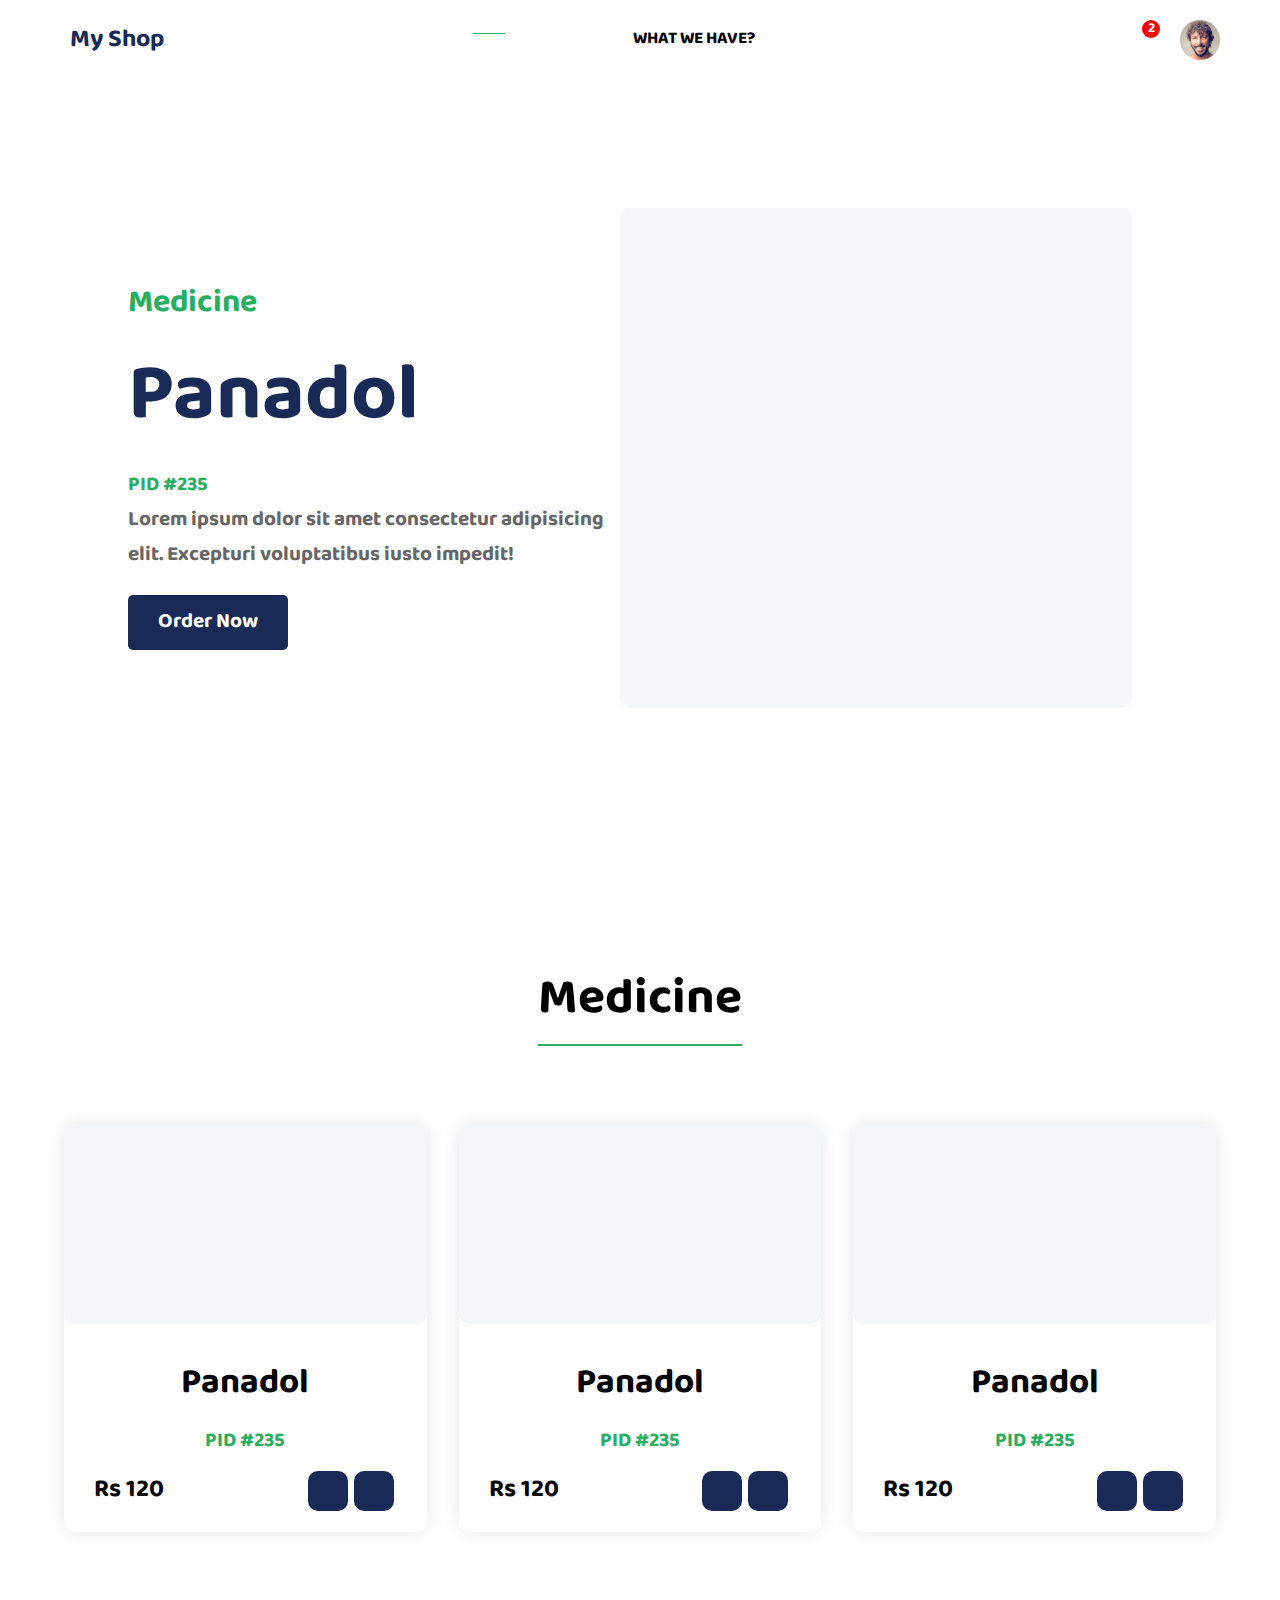
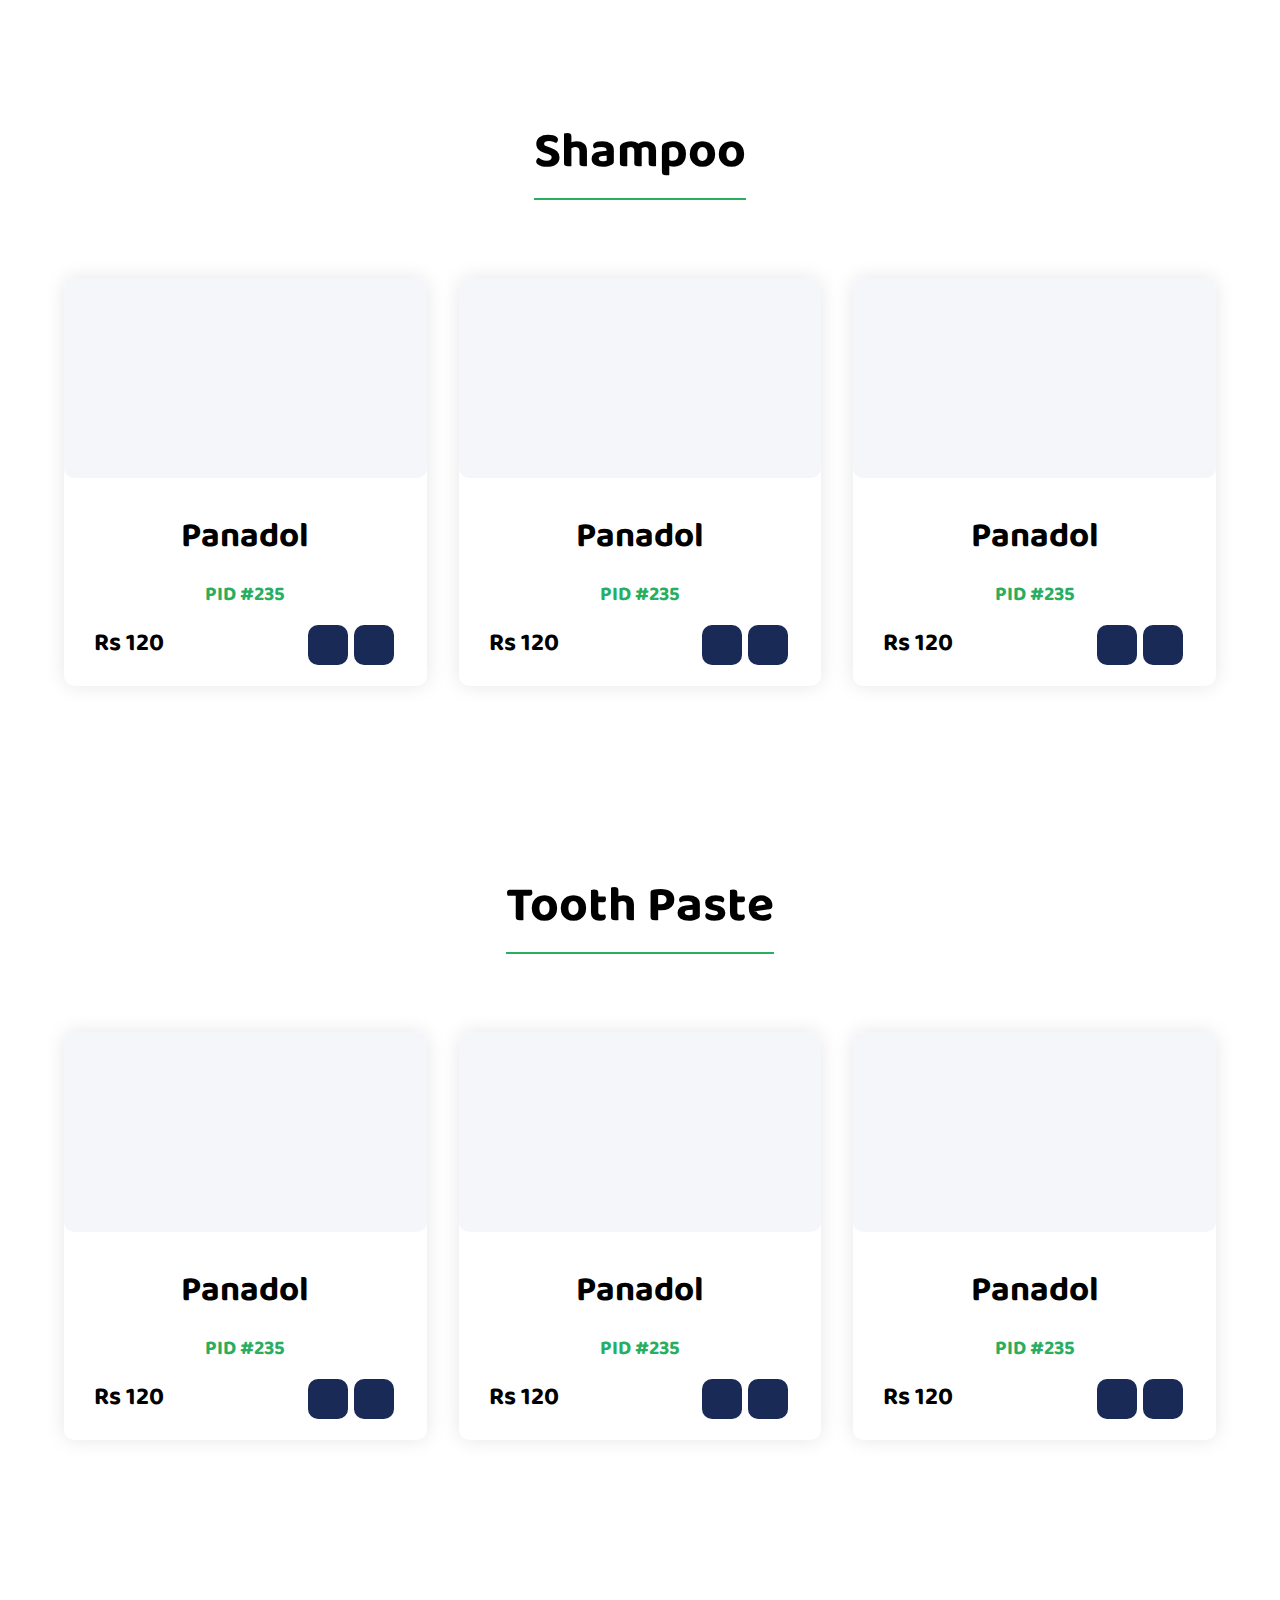
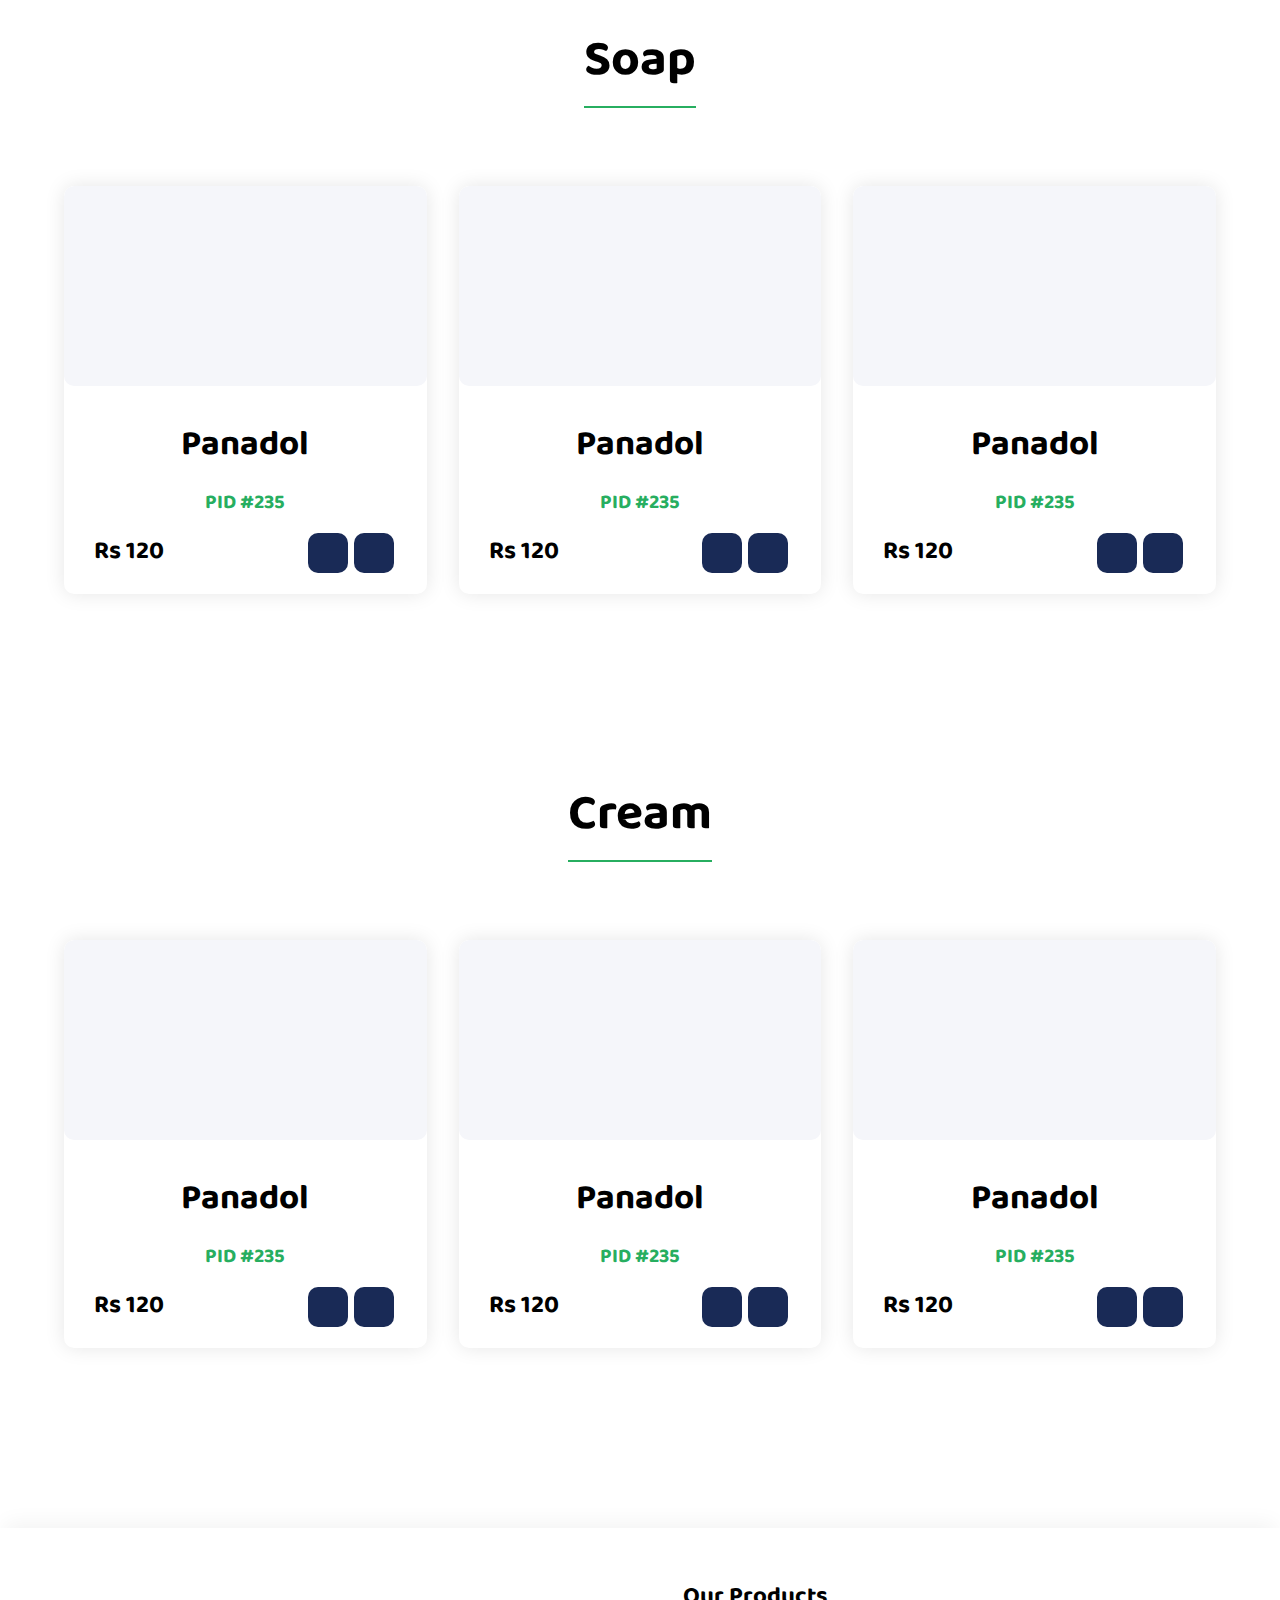
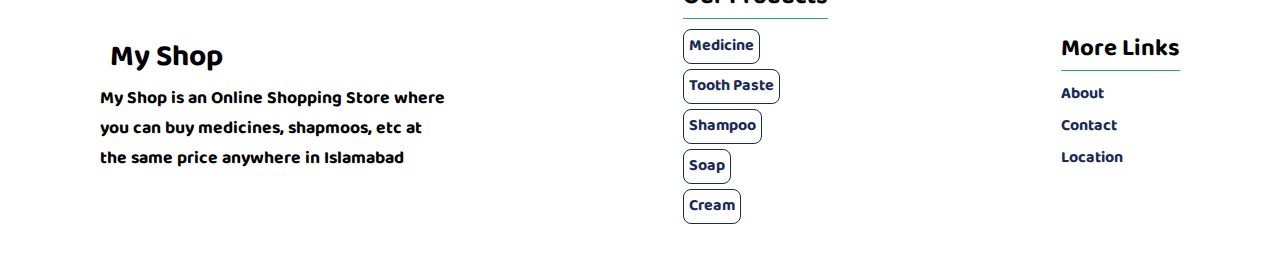
==== index.html @ c2c8ba21 "Add files via upload" ====
<!DOCTYPE html>
<html lang="en">
<head>
    <meta charset="UTF-8">
    <meta name="viewport" content="width=device-width, initial-scale=1.0">
    
    <title>Buy Medicines at the same rate anywhere in Sheikhupura</title>

    <!-- CSS -->
    <link rel="stylesheet" href="assets/css/style.css">

    <!-- Font Awesome -->
    <link rel="stylesheet" href="file:///C:/Font%20Awesome%20Icons/css/all.css">
</head>
<body>
    
    <!-- Header -->
    <header class="header">
        <!-- Website Logo -->
        <a href="index.html" class="logo">
            <i class="fas fa-shopping-bag"></i>
            My Shop
        </a>

        <!-- Navigation Bar -->
        <nav class="nav-bar">
            <ul>
                <li>
                    <a href="index.html" class="active"><i class="fas fa-home"></i></a>
                </li>
                <li>
                    <a class="home-search-anchor"><i class="fas fa-search"></i></a>
                </li>
                <li>
                    <a href=""><i class="fas fa-user"></i></a>
                </li>
                <li>
                    <a href=""><i class="fas fa-phone-alt"></i></a>
                </li>
                <!-- Submenu start here -->
                <li class="sub-li">
                    <input type="checkbox" id="submenu_checkbox" hidden>
                    <label for="submenu_checkbox">What we Have? <i class="fas fa-caret-left"></i></label>
                    <ul class="submenu">
                        <li>
                            <a href="">Medicine</a>
                        </li>
                        <li>
                            <a href="">Shampoo</a>
                        </li>
                        <li>
                            <a href="">Tooth Paste</a>
                        </li>
                        <li>
                            <a href="">Soap</a>
                        </li>
                        <li>
                            <a href="">Cream</a>
                        </li>
                    </ul>
                </li>
            </ul>
        </nav>

        <!-- Search Cont that will slide down from top -->
        <div class="search-container">
            <div class="text">Search what you want</div>
            <div class="field search">
                <input type="text" placeholder="Search">
                <i class="fas fa-search"></i>
            </div>
            <i class="fas fa-times search-cont-cancel-icon"></i>
            <div class="autocomplete-box">
                <ul>
                    <li>
                        <a href=""><i class="fas fa-search"></i>&nbsp;&nbsp; Panadol</a>
                    </li>
                    <li>
                        <a href=""><i class="fas fa-search"></i>&nbsp;&nbsp; Panadol</a>
                    </li>
                    <li>
                        <a href=""><i class="fas fa-search"></i>&nbsp;&nbsp; Panadol</a>
                    </li>
                    <li>
                        <a href=""><i class="fas fa-search"></i>&nbsp;&nbsp; Panadol</a>
                    </li>
                    <li>
                        <a href=""><i class="fas fa-search"></i>&nbsp;&nbsp; Panadol</a>
                    </li>
                </ul>
            </div>
        </div>

        <!-- Icons that are displayed on the right of header -->
        <!-- <div class="login-signup-links">
            <a href="" class="signup-link">Sign up</a> /
            <a href="" class="signup-link">LogIn</a>
        </div> -->
        <div class="header-icons">
            <a href="./Pages/user.html#favourites">
                <i class="fas fa-heart"></i>
            </a>
            <a href="./Pages/cart.html" class="shopping-cart">
                <div class="cart-count">2</div>
                <i class="fas fa-shopping-cart"></i>
            </a>
            <a href="./Pages/user.html">
                <div class="user-img">
                    <img src="assets/images/user.jpg">
                </div>
            </a>
        </div>

    </header> <!-- Header End -->

    <!-- Main Contents -->
    <main class="main-cont">

        <div class="container">
            <div class="slide">
                <div class="content">
                    <span>Medicine</span>
                    <h3>Panadol</h3>
                    <div class="prd-id">PID #235</div>
                    <p>Lorem ipsum dolor sit amet consectetur adipisicing elit. Excepturi voluptatibus iusto impedit!</p>
                    <a href="" class="order-now-btn">Order Now</a>
                </div>
                <div class="image">
                    <img src="" alt="">
                </div>
            </div>
            <!-- <div class="slide">
                <div class="content">
                    <span>Tooth Paste</span>
                    <h3>Sensodine</h3>
                    <p>Lorem ipsum dolor sit amet consectetur adipisicing elit. Excepturi voluptatibus iusto impedit!</p>
                    <a href="" class="order-now-btn">Order Now</a>
                </div>
                <div class="image">
                    <img src="images/2.jpg" alt="">
                </div>
            </div>
            <div class="slide">
                <div class="content">
                    <span>Shampoo</span>
                    <h3>Sunslik</h3>
                    <p>Lorem ipsum dolor sit amet consectetur adipisicing elit. Excepturi voluptatibus iusto impedit!</p>
                    <a href="" class="order-now-btn">Order Now</a>
                </div>
                <div class="image">
                    <img src="images/2.jpg" alt="">
                </div>
            </div> -->
        </div>
        <div class="container">
            <div class="medicine-cont">
                <span>Medicine</span>
                <div class="products-cont">
                    <div class="product">
                        <div class="image">
                            <img src="" alt="">
                            <div class="hover-box">
                                <i class="fas fa-eye"></i>
                            </div>
                        </div>
                        <div class="details">
                            <h1>Panadol</h1>
                            <div class="rating-cont">
                                <i class="fas fa-star rtd"></i>
                                <i class="fas fa-star rtd"></i>
                                <i class="fas fa-star rtd"></i>
                                <i class="fas fa-star"></i>
                                <i class="fas fa-star"></i>
                            </div>
                            <div class="prd-id">PID #235</div>
                            <div class="add-to-cart">
                                <div class="price">Rs 120</div>
                                <div class="add-icons">
                                    <a href="">
                                        <i class="fas fa-heart"></i>
                                    </a>
                                    <a href="">
                                        <i class="fas fa-shopping-cart"></i>
                                    </a>
                                </div>
                            </div>
                        </div>
                    </div>
                    <div class="product">
                        <div class="image">
                            <img src="" alt="">
                            <div class="hover-box">
                                <i class="fas fa-eye"></i>
                            </div>
                        </div>
                        <div class="details">
                            <h1>Panadol</h1>
                            <div class="rating-cont">
                                <i class="fas fa-star rtd"></i>
                                <i class="fas fa-star rtd"></i>
                                <i class="fas fa-star rtd"></i>
                                <i class="fas fa-star"></i>
                                <i class="fas fa-star"></i>
                            </div>
                            <div class="prd-id">PID #235</div>
                            <div class="add-to-cart">
                                <div class="price">Rs 120</div>
                                <div class="add-icons">
                                    <a href="">
                                        <i class="fas fa-heart"></i>
                                    </a>
                                    <a href="">
                                        <i class="fas fa-shopping-cart"></i>
                                    </a>
                                </div>
                            </div>
                        </div>
                    </div>
                    <div class="product">
                        <div class="image">
                            <img src="" alt="">
                            <div class="hover-box">
                                <i class="fas fa-eye"></i>
                            </div>
                        </div>
                        <div class="details">
                            <h1>Panadol</h1>
                            <div class="rating-cont">
                                <i class="fas fa-star rtd"></i>
                                <i class="fas fa-star rtd"></i>
                                <i class="fas fa-star rtd"></i>
                                <i class="fas fa-star"></i>
                                <i class="fas fa-star"></i>
                            </div>
                            <div class="prd-id">PID #235</div>
                            <div class="add-to-cart">
                                <div class="price">Rs 120</div>
                                <div class="add-icons">
                                    <a href="">
                                        <i class="fas fa-heart"></i>
                                    </a>
                                    <a href="">
                                        <i class="fas fa-shopping-cart"></i>
                                    </a>
                                </div>
                            </div>
                        </div>
                    </div>
                </div>
            </div>
            <div class="medicine-cont">
                <span>Shampoo</span>
                <div class="products-cont">
                    <div class="product">
                        <div class="image">
                            <img src="" alt="">
                            <div class="hover-box">
                                <i class="fas fa-eye"></i>
                            </div>
                        </div>
                        <div class="details">
                            <h1>Panadol</h1>
                            <div class="rating-cont">
                                <i class="fas fa-star rtd"></i>
                                <i class="fas fa-star rtd"></i>
                                <i class="fas fa-star rtd"></i>
                                <i class="fas fa-star"></i>
                                <i class="fas fa-star"></i>
                            </div>
                            <div class="prd-id">PID #235</div>
                            <div class="add-to-cart">
                                <div class="price">Rs 120</div>
                                <div class="add-icons">
                                    <a href="">
                                        <i class="fas fa-heart"></i>
                                    </a>
                                    <a href="">
                                        <i class="fas fa-shopping-cart"></i>
                                    </a>
                                </div>
                            </div>
                        </div>
                    </div>
                    <div class="product">
                        <div class="image">
                            <img src="" alt="">
                            <div class="hover-box">
                                <i class="fas fa-eye"></i>
                            </div>
                        </div>
                        <div class="details">
                            <h1>Panadol</h1>
                            <div class="rating-cont">
                                <i class="fas fa-star rtd"></i>
                                <i class="fas fa-star rtd"></i>
                                <i class="fas fa-star rtd"></i>
                                <i class="fas fa-star"></i>
                                <i class="fas fa-star"></i>
                            </div>
                            <div class="prd-id">PID #235</div>
                            <div class="add-to-cart">
                                <div class="price">Rs 120</div>
                                <div class="add-icons">
                                    <a href="">
                                        <i class="fas fa-heart"></i>
                                    </a>
                                    <a href="">
                                        <i class="fas fa-shopping-cart"></i>
                                    </a>
                                </div>
                            </div>
                        </div>
                    </div>
                    <div class="product">
                        <div class="image">
                            <img src="" alt="">
                            <div class="hover-box">
                                <i class="fas fa-eye"></i>
                            </div>
                        </div>
                        <div class="details">
                            <h1>Panadol</h1>
                            <div class="rating-cont">
                                <i class="fas fa-star rtd"></i>
                                <i class="fas fa-star rtd"></i>
                                <i class="fas fa-star rtd"></i>
                                <i class="fas fa-star"></i>
                                <i class="fas fa-star"></i>
                            </div>
                            <div class="prd-id">PID #235</div>
                            <div class="add-to-cart">
                                <div class="price">Rs 120</div>
                                <div class="add-icons">
                                    <a href="">
                                        <i class="fas fa-heart"></i>
                                    </a>
                                    <a href="">
                                        <i class="fas fa-shopping-cart"></i>
                                    </a>
                                </div>
                            </div>
                        </div>
                    </div>
                </div>
            </div>
            <div class="medicine-cont">
                <span>Tooth Paste</span>
                <div class="products-cont">
                    <div class="product">
                        <div class="image">
                            <img src="" alt="">
                            <div class="hover-box">
                                <i class="fas fa-eye"></i>
                            </div>
                        </div>
                        <div class="details">
                            <h1>Panadol</h1>
                            <div class="rating-cont">
                                <i class="fas fa-star rtd"></i>
                                <i class="fas fa-star rtd"></i>
                                <i class="fas fa-star rtd"></i>
                                <i class="fas fa-star"></i>
                                <i class="fas fa-star"></i>
                            </div>
                            <div class="prd-id">PID #235</div>
                            <div class="add-to-cart">
                                <div class="price">Rs 120</div>
                                <div class="add-icons">
                                    <a href="">
                                        <i class="fas fa-heart"></i>
                                    </a>
                                    <a href="">
                                        <i class="fas fa-shopping-cart"></i>
                                    </a>
                                </div>
                            </div>
                        </div>
                    </div>
                    <div class="product">
                        <div class="image">
                            <img src="" alt="">
                            <div class="hover-box">
                                <i class="fas fa-eye"></i>
                            </div>
                        </div>
                        <div class="details">
                            <h1>Panadol</h1>
                            <div class="rating-cont">
                                <i class="fas fa-star rtd"></i>
                                <i class="fas fa-star rtd"></i>
                                <i class="fas fa-star rtd"></i>
                                <i class="fas fa-star"></i>
                                <i class="fas fa-star"></i>
                            </div>
                            <div class="prd-id">PID #235</div>
                            <div class="add-to-cart">
                                <div class="price">Rs 120</div>
                                <div class="add-icons">
                                    <a href="">
                                        <i class="fas fa-heart"></i>
                                    </a>
                                    <a href="">
                                        <i class="fas fa-shopping-cart"></i>
                                    </a>
                                </div>
                            </div>
                        </div>
                    </div>
                    <div class="product">
                        <div class="image">
                            <img src="" alt="">
                            <div class="hover-box">
                                <i class="fas fa-eye"></i>
                            </div>
                        </div>
                        <div class="details">
                            <h1>Panadol</h1>
                            <div class="rating-cont">
                                <i class="fas fa-star rtd"></i>
                                <i class="fas fa-star rtd"></i>
                                <i class="fas fa-star rtd"></i>
                                <i class="fas fa-star"></i>
                                <i class="fas fa-star"></i>
                            </div>
                            <div class="prd-id">PID #235</div>
                            <div class="add-to-cart">
                                <div class="price">Rs 120</div>
                                <div class="add-icons">
                                    <a href="">
                                        <i class="fas fa-heart"></i>
                                    </a>
                                    <a href="">
                                        <i class="fas fa-shopping-cart"></i>
                                    </a>
                                </div>
                            </div>
                        </div>
                    </div>
                </div>
            </div>
            <div class="medicine-cont">
                <span>Soap</span>
                <div class="products-cont">
                    <div class="product">
                        <div class="image">
                            <img src="" alt="">
                            <div class="hover-box">
                                <i class="fas fa-eye"></i>
                            </div>
                        </div>
                        <div class="details">
                            <h1>Panadol</h1>
                            <div class="rating-cont">
                                <i class="fas fa-star rtd"></i>
                                <i class="fas fa-star rtd"></i>
                                <i class="fas fa-star rtd"></i>
                                <i class="fas fa-star"></i>
                                <i class="fas fa-star"></i>
                            </div>
                            <div class="prd-id">PID #235</div>
                            <div class="add-to-cart">
                                <div class="price">Rs 120</div>
                                <div class="add-icons">
                                    <a href="">
                                        <i class="fas fa-heart"></i>
                                    </a>
                                    <a href="">
                                        <i class="fas fa-shopping-cart"></i>
                                    </a>
                                </div>
                            </div>
                        </div>
                    </div>
                    <div class="product">
                        <div class="image">
                            <img src="" alt="">
                            <div class="hover-box">
                                <i class="fas fa-eye"></i>
                            </div>
                        </div>
                        <div class="details">
                            <h1>Panadol</h1>
                            <div class="rating-cont">
                                <i class="fas fa-star rtd"></i>
                                <i class="fas fa-star rtd"></i>
                                <i class="fas fa-star rtd"></i>
                                <i class="fas fa-star"></i>
                                <i class="fas fa-star"></i>
                            </div>
                            <div class="prd-id">PID #235</div>
                            <div class="add-to-cart">
                                <div class="price">Rs 120</div>
                                <div class="add-icons">
                                    <a href="">
                                        <i class="fas fa-heart"></i>
                                    </a>
                                    <a href="">
                                        <i class="fas fa-shopping-cart"></i>
                                    </a>
                                </div>
                            </div>
                        </div>
                    </div>
                    <div class="product">
                        <div class="image">
                            <img src="" alt="">
                            <div class="hover-box">
                                <i class="fas fa-eye"></i>
                            </div>
                        </div>
                        <div class="details">
                            <h1>Panadol</h1>
                            <div class="rating-cont">
                                <i class="fas fa-star rtd"></i>
                                <i class="fas fa-star rtd"></i>
                                <i class="fas fa-star rtd"></i>
                                <i class="fas fa-star"></i>
                                <i class="fas fa-star"></i>
                            </div>
                            <div class="prd-id">PID #235</div>
                            <div class="add-to-cart">
                                <div class="price">Rs 120</div>
                                <div class="add-icons">
                                    <a href="">
                                        <i class="fas fa-heart"></i>
                                    </a>
                                    <a href="">
                                        <i class="fas fa-shopping-cart"></i>
                                    </a>
                                </div>
                            </div>
                        </div>
                    </div>
                </div>
            </div>
            <div class="medicine-cont">
                <span>Cream</span>
                <div class="products-cont">
                    <div class="product">
                        <div class="image">
                            <img src="" alt="">
                            <div class="hover-box">
                                <i class="fas fa-eye"></i>
                            </div>
                        </div>
                        <div class="details">
                            <h1>Panadol</h1>
                            <div class="rating-cont">
                                <i class="fas fa-star rtd"></i>
                                <i class="fas fa-star rtd"></i>
                                <i class="fas fa-star rtd"></i>
                                <i class="fas fa-star"></i>
                                <i class="fas fa-star"></i>
                            </div>
                            <div class="prd-id">PID #235</div>
                            <div class="add-to-cart">
                                <div class="price">Rs 120</div>
                                <div class="add-icons">
                                    <a href="">
                                        <i class="fas fa-heart"></i>
                                    </a>
                                    <a href="">
                                        <i class="fas fa-shopping-cart"></i>
                                    </a>
                                </div>
                            </div>
                        </div>
                    </div>
                    <div class="product">
                        <div class="image">
                            <img src="" alt="">
                            <div class="hover-box">
                                <i class="fas fa-eye"></i>
                            </div>
                        </div>
                        <div class="details">
                            <h1>Panadol</h1>
                            <div class="rating-cont">
                                <i class="fas fa-star rtd"></i>
                                <i class="fas fa-star rtd"></i>
                                <i class="fas fa-star rtd"></i>
                                <i class="fas fa-star"></i>
                                <i class="fas fa-star"></i>
                            </div>
                            <div class="prd-id">PID #235</div>
                            <div class="add-to-cart">
                                <div class="price">Rs 120</div>
                                <div class="add-icons">
                                    <a href="">
                                        <i class="fas fa-heart"></i>
                                    </a>
                                    <a href="">
                                        <i class="fas fa-shopping-cart"></i>
                                    </a>
                                </div>
                            </div>
                        </div>
                    </div>
                    <div class="product">
                        <div class="image">
                            <img src="" alt="">
                            <div class="hover-box">
                                <i class="fas fa-eye"></i>
                            </div>
                        </div>
                        <div class="details">
                            <h1>Panadol</h1>
                            <div class="rating-cont">
                                <i class="fas fa-star rtd"></i>
                                <i class="fas fa-star rtd"></i>
                                <i class="fas fa-star rtd"></i>
                                <i class="fas fa-star"></i>
                                <i class="fas fa-star"></i>
                            </div>
                            <div class="prd-id">PID #235</div>
                            <div class="add-to-cart">
                                <div class="price">Rs 120</div>
                                <div class="add-icons">
                                    <a href="">
                                        <i class="fas fa-heart"></i>
                                    </a>
                                    <a href="">
                                        <i class="fas fa-shopping-cart"></i>
                                    </a>
                                </div>
                            </div>
                        </div>
                    </div>
                </div>
            </div>
        </div>
    </main> <!-- Main Container End -->

    <!-- Footer -->
    <footer class="footer">
        <div class="footer-logo">
            <div class="logo">
                <i class="fas fa-shopping-bag"></i>
                My Shop
            </div>
            <p>My Shop is an Online Shopping Store where you can buy medicines, shapmoos, etc at the same price anywhere in Islamabad</p>
        </div>
        <div class="product-links">
            <h2>Our Products</h2>
            <ul>
                <li>
                    <a href="">Medicine</a>
                </li>
                <li>
                    <a href="">Tooth Paste</a>
                </li>
                <li>
                    <a href="">Shampoo</a>
                </li>
                <li>
                    <a href="">Soap</a>
                </li>
                <li>
                    <a href="">Cream</a>
                </li>
            </ul>
        </div>
        <div class="more-links">
            <h2>More Links</h2>
            <ul>
                <li>
                    <a href="">About</a>
                </li>
                <li>
                    <a href="">Contact</a>
                </li>
                <li>
                    <a href="">Location</a>
                </li>
            </ul>
        </div>
    </footer> <!-- Footer End -->


    <!-- Javascript -->
    <script src="assets/js/jQuery.js"></script>
    <script src="assets/js/index.js"></script>

</body>
</html>
---- assets/css/style.css ----
@font-face {
  font-family: "Baloo";
  src: url("../fonts/baloo.ttf");
}

* {
  margin: 0;
  padding: 0;
  border: 0;
  outline: none;
  text-decoration: none;
  list-style: none;
  box-sizing: border-box;
  font-family: "Baloo";
}

:root {
  --blue: #2697ff;
  --green: #27ae60;
  --black: #192a56;
  --grey: #f5f6fa;
  --light-color: #666;
}

html {
  overflow-y: scroll;
  overflow-x: hidden;
  scroll-behavior: smooth;
}

html::-webkit-scrollbar {
  width: 8px;
}

html::-webkit-scrollbar-thumb {
  background: var(--black);
}

body {
  width: 100vw;
  height: fit-content;
}

img {
  width: 100%;
}

button,
i {
  cursor: pointer;
}

i {
  /* color: var(--black); */
}

a {
  color: var(--black);
}

/* Classes */
.prd-id {
  color: var(--green);
  font-size: 20px;
}

/* Header code is here */
.header {
  width: 100%;
  height: 80px;
  padding: 0 60px;
  display: flex;
  align-items: center;
  justify-content: space-between;
}

.header .logo {
  font-size: 25px;
  color: var(--black);
}

.logo i {
  margin-right: 10px;
  color: var(--green);
}

/* Nav bar code is here */
.header .nav-bar ul {
  display: flex;
}

.nav-bar ul li a,
.nav-bar ul li label {
  display: block;
  padding: 8px 16px;
  transition: 0.2s;
  font-size: 17px;
  margin: 0 2px;
  text-transform: uppercase;
  border-bottom: 1px solid transparent;
}

.nav-bar ul li a:hover,
.nav-bar ul li label:hover {
  background: var(--grey);
}

.nav-bar ul li a.active {
  color: var(--green);
  border-bottom: 1px solid var(--green);
}

.nav-bar ul li a.active i {
  color: var(--green);
}

/* submenu */
.nav-bar ul li.sub-li {
  position: relative;
}

.nav-bar ul.submenu {
  position: absolute;
  z-index: 9999;
  right: 5px;
  top: 45px;
  background: #fff;
  display: none;
  box-shadow: 0 2px 7px 2px rgba(0, 0, 0, 0.05);
  border-radius: 10px;
  overflow: hidden;
  padding: 7px 5px;
}

.nav-bar ul li.sub-li:hover ul.submenu {
  display: block;
}

.nav-bar ul li.sub-li i {
  transition: 0.2s;
}

.nav-bar ul li.sub-li:hover i {
  transform: rotate(-90deg);
}

/* login-signup-links */
.header .login-signup-links {
  font-size: 20px;
}

/* Search cont code is here */
.search-container,
.pop-cont {
  width: 100vw;
  height: 100vh;
  position: fixed;
  top: -100%;
  left: 0;
  z-index: 99999;
  background: #fff;
  display: grid;
  place-content: center;
  transition: 0.25s;
  opacity: 0;
}

.search-container.active {
  top: 0;
  opacity: 1;
}

.search-container .text {
  text-align: center;
  font-size: 50px;
  color: var(--black);
  margin-bottom: 40px;
}

.search-container .field.search {
  display: flex;
  align-items: center;
  justify-content: center;
}

.field.search input {
  width: 500px;
  height: 60px;
  border-radius: 30px 0 0 30px;
  font-size: 20px;
  background: var(--grey);
  padding: 0 15px;
}

.field.search i {
  font-size: 20px;
  width: 60px;
  height: 60px;
  border-radius: 0 50% 50% 0;
  display: grid;
  place-content: center;
  color: #fff;
  background-color: var(--green);
}

.search-container .search-cont-cancel-icon {
  color: var(--black);
  font-size: 25px;
  position: absolute;
  top: 30px;
  right: 30px;
}

.autocomplete-box {
  background: #fff;
  margin-top: 20px;
  overflow-x: hidden;
  overflow-y: scroll;
  height: 300px;
}

.autocomplete-box::-webkit-scrollbar {
  width: 0;
}

.autocomplete-box ul li a {
  display: block;
  color: var(--light-color);
  padding: 10px 20px;
  border-bottom: 0;
  font-size: 1.1rem;
}

.autocomplete-box ul li:nth-child(even) a {
  background: #fcfcfc;
}

.autocomplete-box ul li a:hover {
  background: #f7f7f7;
}

/* Header right side icons code is here */
.header-icons {
  display: flex;
  align-items: center;
}

.header-icons i {
  font-size: 20px;
  width: 40px;
  height: 40px;
  border-radius: 50%;
  display: grid;
  place-content: center;
  transition: 0.2s;
}

.header-icons i:hover {
  background: var(--grey);
}

.header-icons .shopping-cart {
  position: relative;
}

.header-icons .shopping-cart .cart-count {
  width: 18px;
  height: 18px;
  font-size: 14px;
  border-radius: 50%;
  color: #fff;
  background: red;
  position: absolute;
  top: 0;
  right: 0;
  z-index: 9;
  display: grid;
  place-content: center;
}

.header-icons .user-img {
  width: 40px;
  height: 40px;
  border-radius: 50%;
  background-color: var(--grey);
  margin-left: 20px;
  display: flex;
  align-items: center;
  justify-content: center;
  overflow: hidden;
}

/* Main cont code is here */
.main-cont .container {
  width: 80%;
  margin: 8rem auto 0 auto;
}

.main-cont .container .slide {
  height: 500px;
  width: 100%;
  display: flex;
  align-items: center;
  flex-wrap: wrap;
}

.container .slide .content {
  width: 48%;
}

.container .slide .image {
  width: 50%;
  height: 100%;
  border-radius: 10px;
  overflow: hidden;
  background: var(--grey);
}

.container .slide .image img {
  width: unset;
  height: 100%;
}

.container .slide .content span {
  color: var(--green);
  font-size: 2rem;
}

.container .slide .content h3 {
  color: var(--black);
  font-size: 5rem;
}

.container .slide .content p {
  color: var(--light-color);
  font-size: 1.3rem;
  margin-bottom: 2rem;
}

/* Order Now Btn */
.order-now-btn {
  font-size: 1.3rem;
  color: #fff;
  padding: 10px 30px;
  border-radius: 5px;
  background: var(--black);
  transition: 0.2s;
}

.order-now-btn:hover {
  background: var(--green);
}

/* Container of medicines & other */
.main-cont .container:nth-child(2) {
  margin-top: 200px;
  width: 90%;
}

.medicine-cont {
  display: block;
  width: 100%;
  height: fit-content;
  text-align: center;
  padding: 50px 0;
}

.medicine-cont span {
  border-bottom: 2px solid var(--green);
  font-size: 50px;
  margin-bottom: 20px;
}

.products-cont {
  width: 100%;
  display: grid;
  grid-template-columns: repeat(auto-fit, minmax(300px, 1fr));
  grid-row-gap: 5rem;
  grid-column-gap: 2rem;
  margin: 80px 0;
}

.product {
  width: 100%;
  height: fit-content;
  background: #fff;
  box-shadow: 0 0 20px 0 rgba(0, 0, 0, 0.1);
  border-radius: 10px;
  overflow: hidden;
}

.product .image {
  border-radius: 10px;
  overflow: hidden;
  display: grid;
  place-content: center;
  height: 200px;
  background: var(--grey);
  position: relative;
}

.product .image .hover-box {
  width: 100%;
  height: 100%;
  background: rgba(0, 0, 0, 0.8);
  position: absolute;
  left: 0;
  top: 0;
  display: grid;
  place-content: center;
  opacity: 0;
  transition: 0.2s;
}

.hover-box i {
  color: #fff;
  font-size: 40px;
  transition: 0.2s;
}

.hover-box i:hover {
  color: var(--green);
}

.product .image:hover .hover-box {
  opacity: 1;
}

.product .details h1 {
  font-size: 35px;
  margin-top: 30px;
}

.product .details .rating-cont {
  margin-bottom: 10px;
}

.product .details .rating-cont i {
  font-size: 20px;
  color: #e7e9f1;
  cursor: none;
}

.product .details .rating-cont i.rtd {
  color: var(--green);
}

.product .details .prd-id {
  margin-bottom: 10px;
}

.details .add-to-cart {
  display: flex;
  align-items: center;
  justify-content: space-between;
  margin-bottom: 20px;
  padding: 0 30px;
}

.add-to-cart .price {
  font-size: 25px;
}

.add-icons {
  display: flex;
}

.add-icons i {
  font-size: 18px;
  width: 40px;
  height: 40px;
  border-radius: 10px;
  display: grid;
  place-content: center;
  color: #fff;
  background: var(--black);
  margin: 0 3px;
  transition: 0.2s;
}

.add-icons i:hover {
  background: var(--green);
}

/* Footer code starts here */
.footer {
  width: 100%;
  height: 350px;
  background: #fff;
  margin-top: 50px;
  box-shadow: 0 -10px 20px -5px rgba(0, 0, 0, 0.05);
  display: flex;
  align-items: center;
  justify-content: space-between;
  padding: 0 100px;
}

.footer .footer-logo {
  width: 350px;
}

.footer .footer-logo .logo {
  font-size: 30px;
}

.footer-logo p {
  font-size: 1.1rem;
}

.footer h2 {
  border-bottom: 1px solid var(--green);
  margin-bottom: 10px;
}

.product-links ul li a {
  display: block;
  width: fit-content;
  padding: 3px 5px;
  border: 1px solid var(--black);
  color: var(--black);
  border-radius: 8px;
  margin-bottom: 5px;
  transition: 0.2s;
}

.product-links ul li a:hover {
  background: var(--black);
  color: #fff;
}

.more-links ul li a {
  display: block;
  color: var(--black);
  margin-bottom: 5px;
  transition: 0.2s;
}

.more-links ul li a:hover {
  color: var(--green);
}

/* cart.html code is here */
body.cart-page .main-content .cart-heading {
  text-align: center;
  margin-top: 100px;
}

.cart {
  background: #fff;
  height: fit-content;
  width: 80%;
  margin: 50px auto 50px auto;
}

.cart .cart-product {
  display: flex;
  flex-wrap: wrap;
  background: #fff;
  margin-bottom: 50px;
  padding: 10px;
  border-radius: 20px;
  box-shadow: 0 1px 3px 2px rgba(0, 0, 0, 0.05);
}

.cart-product .image {
  width: 35%;
  height: 230px;
  border-radius: 20px;
  overflow: hidden;
  background: var(--grey);
}

.cart-product .details {
  width: 50%;
  padding: 20px;
}

.cart-product .details .price {
  font-size: 20px;
  margin-top: 10px;
}

.quantity {
  width: 15%;
  display: flex;
  flex-direction: column;
  align-items: flex-end;
  justify-content: flex-end;
  position: relative;
  padding: 0 15px 15px 0;
}

.quantity h3 {
  font-size: 19px;
  margin-bottom: 5px;
  color: var(--green);
}

.quantity p {
  font-size: 23px;
}

.quantity .cart-prd-cancel {
  font-size: 22px;
  position: absolute;
  top: 15px;
  right: 15px;
}

.quantity input {
  margin-bottom: 5px;
  font-size: 20px;
  width: 80px;
  height: 35px;
  border-radius: 20px 0 0 20px;
  border: 1px solid #ccc;
  text-align: center;
  font-family: sans-serif;
}

.quantity input:focus {
  border-color: var(--green);
}

.total-price {
  width: 80%;
  height: 100px;
  border-radius: 10px;
  margin: 0 auto 250px auto;
  display: flex;
  align-items: center;
  justify-content: space-between;
  padding: 0 30px;
  box-shadow: 0 1px 3px 2px rgba(0, 0, 0, 0.05);
}

.total-price a {
  font-size: 18px;
  background-color: var(--black);
  color: #fff;
  padding: 5px 15px;
  border-radius: 10px;
}

.total-price .total-price-right-cont {
  display: flex;
  align-items: center;
}

.total-price-right-cont .total-amount {
  font-size: 25px;
  margin-right: 30px;
  color: var(--black);
}

.total-price-right-cont a {
  background: var(--green);
}

/* VIEW.HTML CODE IS HERE */
body.view-page .row {
  width: 80%;
  margin: 100px auto 100px auto;
}

body.view-page .cart-product {
  display: flex;
  flex-wrap: wrap;
}

.view-page .cart-product .image {
  width: 40%;
  height: 350px;
}

.view-page .cart-product .details {
  width: 60%;
  padding: 5px 10px 10px 30px;
}

.view-page .cart-product .details h1 {
  font-size: 40px;
  margin-bottom: 10px;
  display: flex;
  align-items: center;
  justify-content: space-between;
}

.rating-cont label {
  width: 30px;
  height: 30px;
  position: relative;
}

.rating-cont label::before {
  content: "\f002";
  color: #000;
  font-size: 30px;
}

.rating-cont input:checked ~ label {
  color: var(--green);
}

.view-page .cart-product .details p {
  font-size: 1.1rem;
}

.view-page .cart-product .details .price {
  margin-bottom: 20px;
}

.view-page .cart-product .details .order-now-btn {
  font-size: 1rem;
  padding: 10px 20px;
}

.view-page .cart-product .details .actions {
  display: flex;
  align-items: center;
}

.view-page .cart-product .details .actions i {
  margin-left: 20px;
  border: 1px solid var(--black);
  background: #fff;
  font-size: 18px;
  width: 45px;
  height: 45px;
  border-radius: 10px;
  display: grid;
  place-content: center;
  transition: 0.2s;
}

.view-page .cart-product .details .actions i:hover {
  color: #fff;
  background: var(--black);
}

/* search.html code is here */
body.search-page .main-content {
  width: 80%;
  margin: 50px auto;
}

body.search-page .row {
  display: grid;
  place-content: center;
}

.search-page .row .heading {
  text-align: center;
  margin-top: 100px;
  font-size: 40px;
}

.search-page .row .field.search {
  margin-top: 50px;
  display: flex;
}

/* user.html code is here */
body.user-page .row {
  width: 80%;
  margin: 100px auto 50px auto;
}

.user-page .row .user {
  width: fit-content;
  margin: auto;
  display: flex;
  align-items: center;
  justify-content: center;
  position: relative;
  background: #fff;
  border-radius: 75px;
  padding: 5px;
  padding-right: 50px;
  transition: 0.2s;
}

.user-page .row .user:hover {
  box-shadow: 0 0 1px 1px #ddd;
}

.user-page .row .user .image {
  width: 150px;
  height: 150px;
  overflow: hidden;
  display: grid;
  place-content: center;
  background: var(--grey);
  border-radius: 50%;
  margin-right: 50px;
}

.user-page .row .user .details .name {
  font-size: 35px;
  color: var(--black);
}

.user-page .row .user .details .join_date {
  font-size: 20px;
}

.user-page .row .user .fas.fa-pen {
  position: absolute;
  top: -5px;
  right: -5px;
  font-size: 25px;
  background: transparent;
  width: 55px;
  height: 55px;
  border-radius: 50%;
  display: grid;
  place-content: center;
  box-shadow: 0 0 1px 1px #ddd;
}

.user-page .row:nth-child(2) {
  margin-bottom: 200px;
  margin-top: 100px;
}

.user-page .row .heading {
  text-align: center;
  font-size: 40px;
}

.row-in-row {
  margin-top: 50px;
}

.row-in-row .user-product {
  display: flex;
  box-shadow: 0 1px 3px 2px rgba(0, 0, 0, 0.05);
  border-radius: 20px;
  padding: 10px;
}

.user-product .image {
  width: 35%;
  height: 200px;
  background: var(--grey);
  border-radius: 20px;
}

.user-product .details {
  width: 50%;
  padding: 10px 10px 10px 20px;
}

.user-product .details h1 {
  font-size: 35px;
}

.user-product .details .price {
  font-size: 25px;
  margin-top: 10px;
}

.user-product .quantity .status {
  color: #fff;
  background: #ffd26a;
  padding: 0 10px;
  text-transform: uppercase;
  font-size: 20px;
}

.user-product .quantity p {
  color: var(--green);
}

/* popup container */
.pop-cont {
  display: none;
  top: 0;
  opacity: 1;
  background: rgba(255, 255, 255, 0.7);
}

.pop-cont .pop-cont-inner {
  width: 600px;
  height: fit-content;
  background-color: #fff;
  border-radius: 20px;
  box-shadow: 0 5px 10px 3px rgba(0, 0, 0, 0.1);
  padding: 20px;
  position: relative;
  animation: popUp 0.15s linear;
}

@keyframes popUp {
  0% {
    opacity: 0;
    transform: scale(0.7);
  }
  90% {
    transform: scale(1.2);
  }
  100% {
    opacity: 1;
    transform: scale(1);
  }
}

.pop-cont-inner .field {
  margin-top: 20px;
}

.pop-cont-inner .field.image {
  margin: 20px auto 0 auto;
  width: 120px;
  height: 120px;
  background: var(--grey);
  border-radius: 50%;
  overflow: hidden;
  display: flex;
  align-items: center;
  justify-content: center;
  position: relative;
  box-shadow: 0 3px 5px 0 rgba(0, 0, 0, 0.05);
}

.pop-cont-inner .field.image label {
  position: absolute;
  top: 0;
  left: 0;
  width: 100%;
  height: 100%;
  background: rgba(255, 255, 255, 0.8);
  display: grid;
  place-content: center;
  opacity: 0;
  transition: 0.2s;
}

.pop-cont-inner .field.image:hover label {
  opacity: 1;
}

.pop-cont-inner .field.image label i {
  font-size: 30px;
  color: var(--blue);
}

.pop-cont-inner .field.password {
  display: none;
}

.pop-cont-inner .field.password.active {
  display: block;
}

.pop-cont-inner .field input {
  width: 100%;
  height: 45px;
  border-radius: 10px;
  background: var(--grey);
  padding: 0 10px;
  font-size: 18px;
}

.pop-cont-inner .field label {
  color: var(--black);
}

.pop-cont-inner .error-text {
  color: red;
  font-size: 18px;
  margin: 10px 0;
  padding-left: 10px;
}

.pop-cont-inner .field.submit {
  display: flex;
  justify-content: space-between;
  margin-top: 50px;
}

.pop-cont-inner .field.submit button {
  width: 180px;
  height: 45px;
  border-radius: 10px;
  font-size: 18px;
  background: var(--blue);
  color: #fff;
  transition: 0.2s;
}

.pop-cont-inner .field.submit .change_pass_btn {
  background: #fff;
  color: var(--blue);
  border: 1px solid var(--blue);
}

.pop-cont-inner .fa-times {
  font-size: 20px;
  position: absolute;
  top: 15px;
  right: 20px;
}

.user-page .medicine-cont i.fas.fa-heart.fav {
  background: orangered;
}
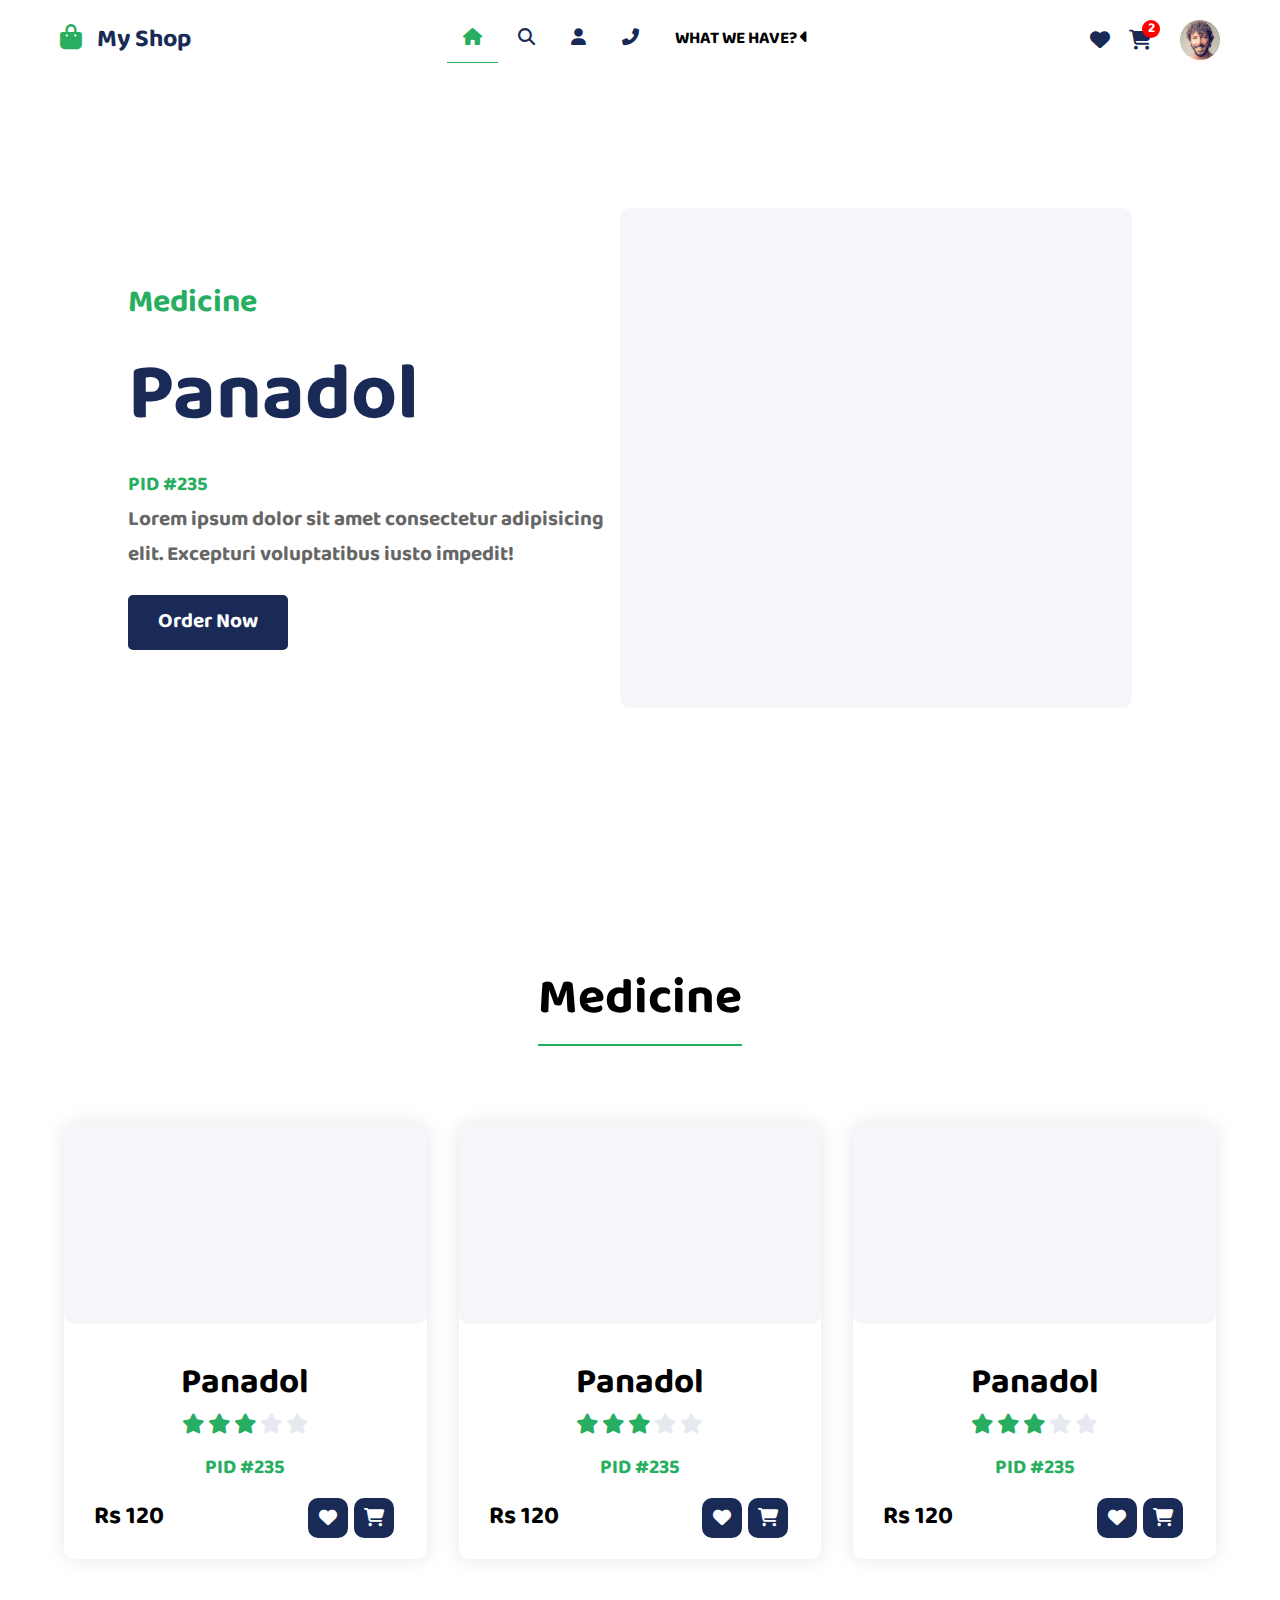
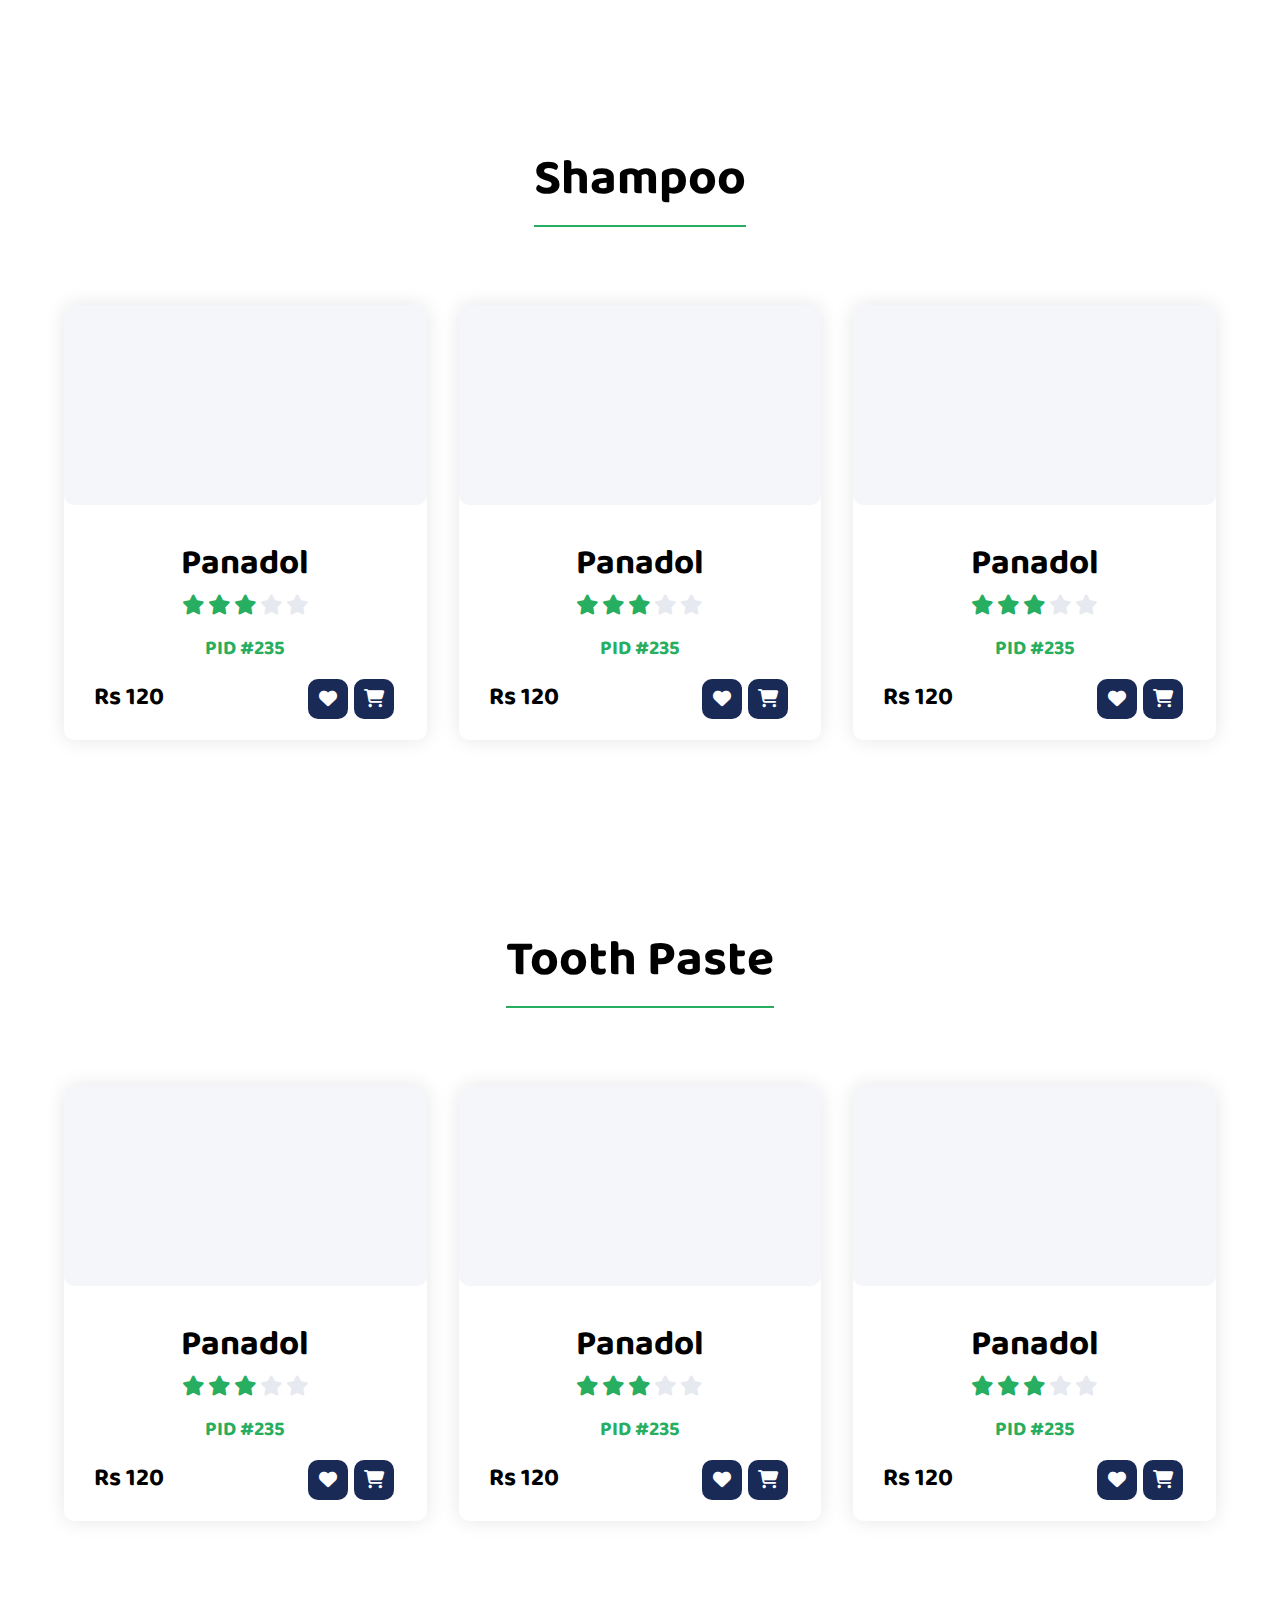
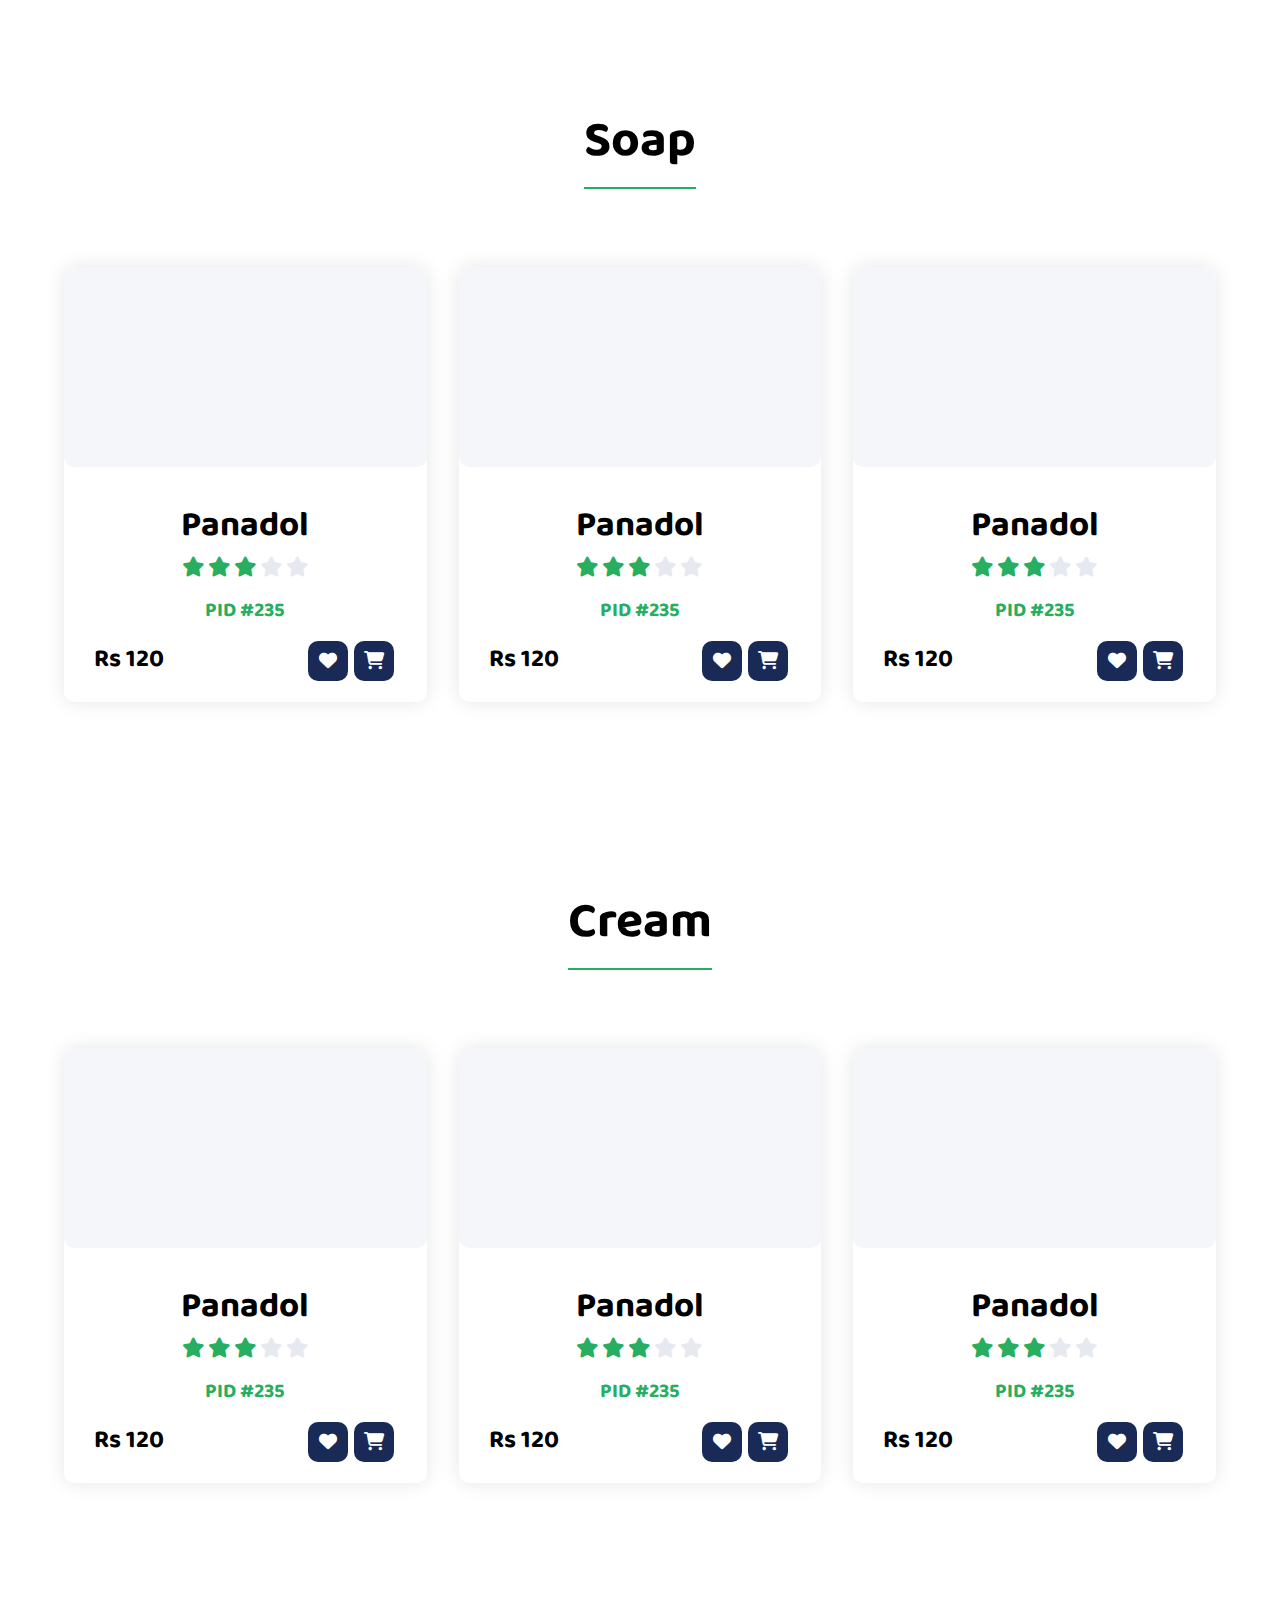
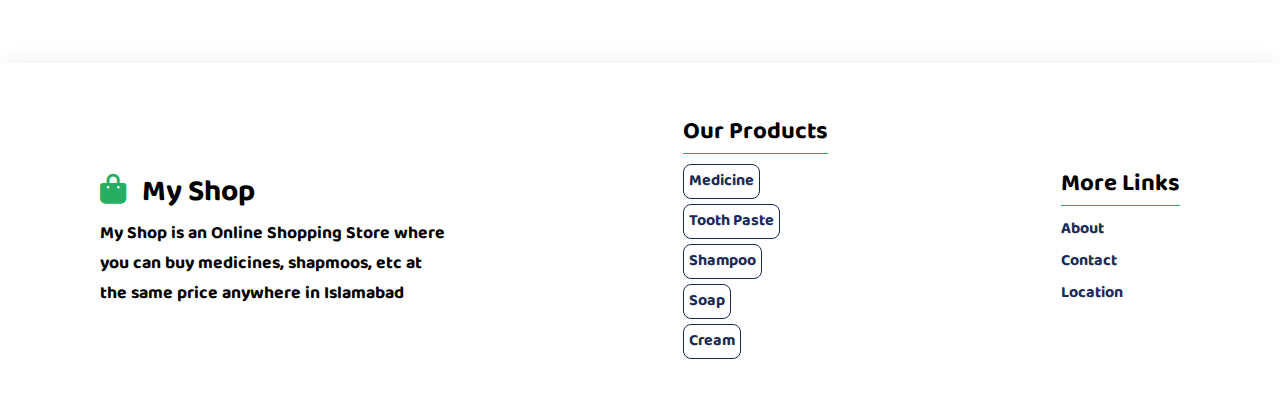
==== commit 4a552661: "Update index.html" ====
--- a/index.html
+++ b/index.html
@@ -10,7 +10,7 @@
     <link rel="stylesheet" href="assets/css/style.css">
 
     <!-- Font Awesome -->
-    <link rel="stylesheet" href="file:///C:/Font%20Awesome%20Icons/css/all.css">
+    <link rel="stylesheet" href="https://cdnjs.cloudflare.com/ajax/libs/font-awesome/6.4.2/css/all.min.css">
 </head>
 <body>
     
@@ -682,4 +682,4 @@
     <script src="assets/js/index.js"></script>
 
 </body>
-</html>+</html>
